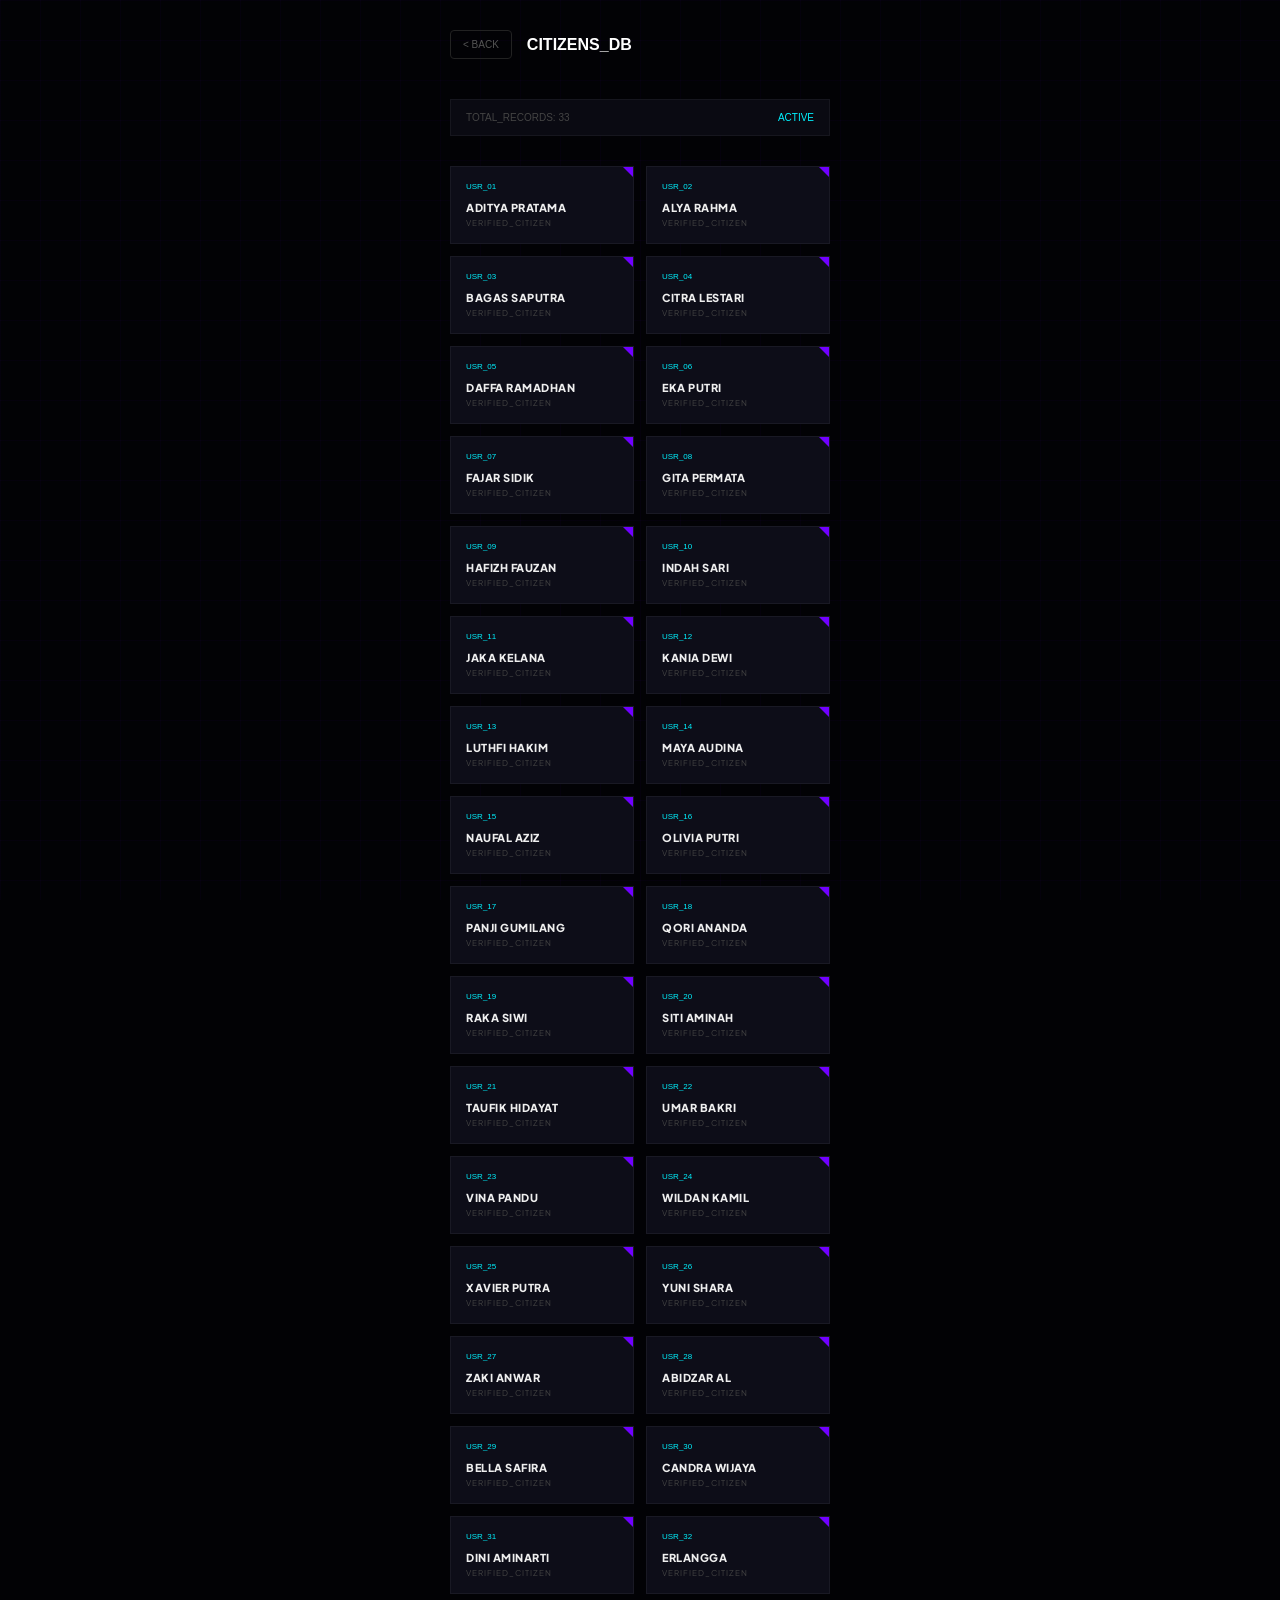
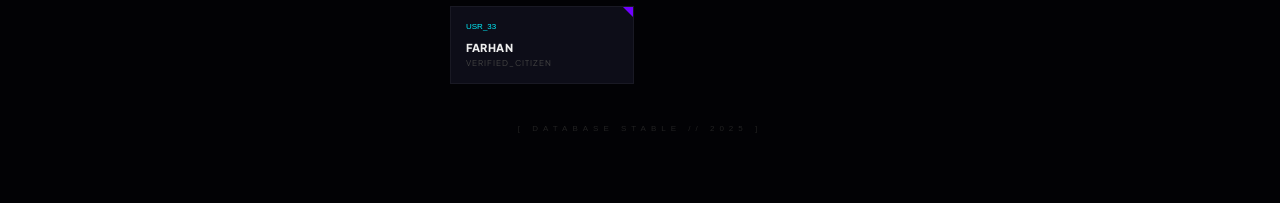
==== murid.html @ 653487ee "Add files via upload" ====
<!DOCTYPE html>
<html lang="id">
<head>
    <meta charset="UTF-8">
    <meta name="viewport" content="width=device-width, initial-scale=1.0">
    <title>HÉAVEN DATABASE - STUDENTS</title>
    <link href="https://fonts.googleapis.com/css2?family=Syncopate:wght@400;700&family=Plus+Jakarta+Sans:wght@300;500;800&display=swap" rel="stylesheet">
    <style>
        :root {
            --primary: #00f2ff;
            --secondary: #7000ff;
            --bg: #020205;
            --surface: #0a0a12;
            --border: rgba(255, 255, 255, 0.05);
        }

        * { box-sizing: border-box; margin: 0; padding: 0; }
        body { 
            background-color: var(--bg); 
            color: #fff; 
            font-family: 'Plus Jakarta Sans', sans-serif;
            display: flex; justify-content: center;
            overflow-x: hidden;
        }

        /* Grid Background */
        body::before {
            content: ""; position: fixed; top: 0; left: 0; width: 100%; height: 100%;
            background: 
                linear-gradient(rgba(112, 0, 255, 0.03) 1px, transparent 1px),
                linear-gradient(90deg, rgba(112, 0, 255, 0.03) 1px, transparent 1px);
            background-size: 40px 40px; z-index: -1;
        }

        .container { width: 100%; max-width: 420px; padding: 30px 20px; }

        /* HEADER NAV */
        .nav-header { display: flex; align-items: center; gap: 15px; margin-bottom: 40px; }
        .back-btn { 
            text-decoration: none; color: #555; font-family: 'Syncopate', sans-serif; 
            font-size: 10px; border: 1px solid #222; padding: 8px 12px; border-radius: 4px;
        }
        .header-title { font-family: 'Syncopate', sans-serif; font-size: 16px; color: #fff; }

        /* SEARCH BAR MOCKUP */
        .search-area {
            background: var(--surface); border: 1px solid var(--border);
            padding: 12px 15px; margin-bottom: 30px; display: flex;
            justify-content: space-between; align-items: center;
        }
        .search-area span { font-size: 10px; color: #444; font-family: 'Syncopate', sans-serif; }

        /* STUDENT GRID */
        .student-grid { display: grid; grid-template-columns: repeat(2, 1fr); gap: 12px; }
        
        .student-card {
            background: #0d0d18; border: 1px solid var(--border);
            padding: 15px; position: relative; overflow: hidden;
        }
        .student-card::after {
            content: ""; position: absolute; top: 0; right: 0;
            width: 0; height: 0; border-style: solid;
            border-width: 0 10px 10px 0; border-color: transparent var(--secondary) transparent transparent;
        }

        .id-num { font-family: 'Syncopate', sans-serif; font-size: 8px; color: var(--primary); margin-bottom: 10px; display: block; }
        .student-name { font-size: 11px; font-weight: 800; text-transform: uppercase; letter-spacing: 0.5px; margin-bottom: 4px; color: #eee; }
        .student-status { font-size: 8px; color: #444; letter-spacing: 1px; text-transform: uppercase; }

        .footer-log { text-align: center; font-family: 'Syncopate', sans-serif; font-size: 8px; color: #222; margin: 40px 0; letter-spacing: 5px; }
        
    </style>
</head>
<body>
    <div class="container">
        
        <div class="nav-header">
            <a href="index.html" class="back-btn">< BACK</a>
            <h1 class="header-title">CITIZENS_DB</h1>
        </div>

        <div class="search-area">
            <span>TOTAL_RECORDS: 33</span>
            <span style="color: var(--primary);">ACTIVE</span>
        </div>

        <div class="student-grid">
            <script>
                const students = [
                    "Aditya Pratama", "Alya Rahma", "Bagas Saputra", "Citra Lestari", 
                    "Daffa Ramadhan", "Eka Putri", "Fajar Sidik", "Gita Permata",
                    "Hafizh Fauzan", "Indah Sari", "Jaka Kelana", "Kania Dewi",
                    "Luthfi Hakim", "Maya Audina", "Naufal Aziz", "Olivia Putri",
                    "Panji Gumilang", "Qori Ananda", "Raka Siwi", "Siti Aminah",
                    "Taufik Hidayat", "Umar Bakri", "Vina Pandu", "Wildan Kamil",
                    "Xavier Putra", "Yuni Shara", "Zaki Anwar", "Abidzar Al",
                    "Bella Safira", "Candra Wijaya", "Dini Aminarti", "Erlangga", "Farhan"
                ];

                const grid = document.querySelector('.student-grid');
                students.forEach((name, index) => {
                    let id = (index + 1).toString().padStart(2, '0');
                    grid.innerHTML += `
                        <div class="student-card">
                            <span class="id-num">USR_${id}</span>
                            <div class="student-name">${name}</div>
                            <div class="student-status">Verified_Citizen</div>
                        </div>
                    `;
                });
            </script>
        </div>

        <p class="footer-log">[ DATABASE STABLE // 2025 ]</p>

    </div>
</body>
</html>
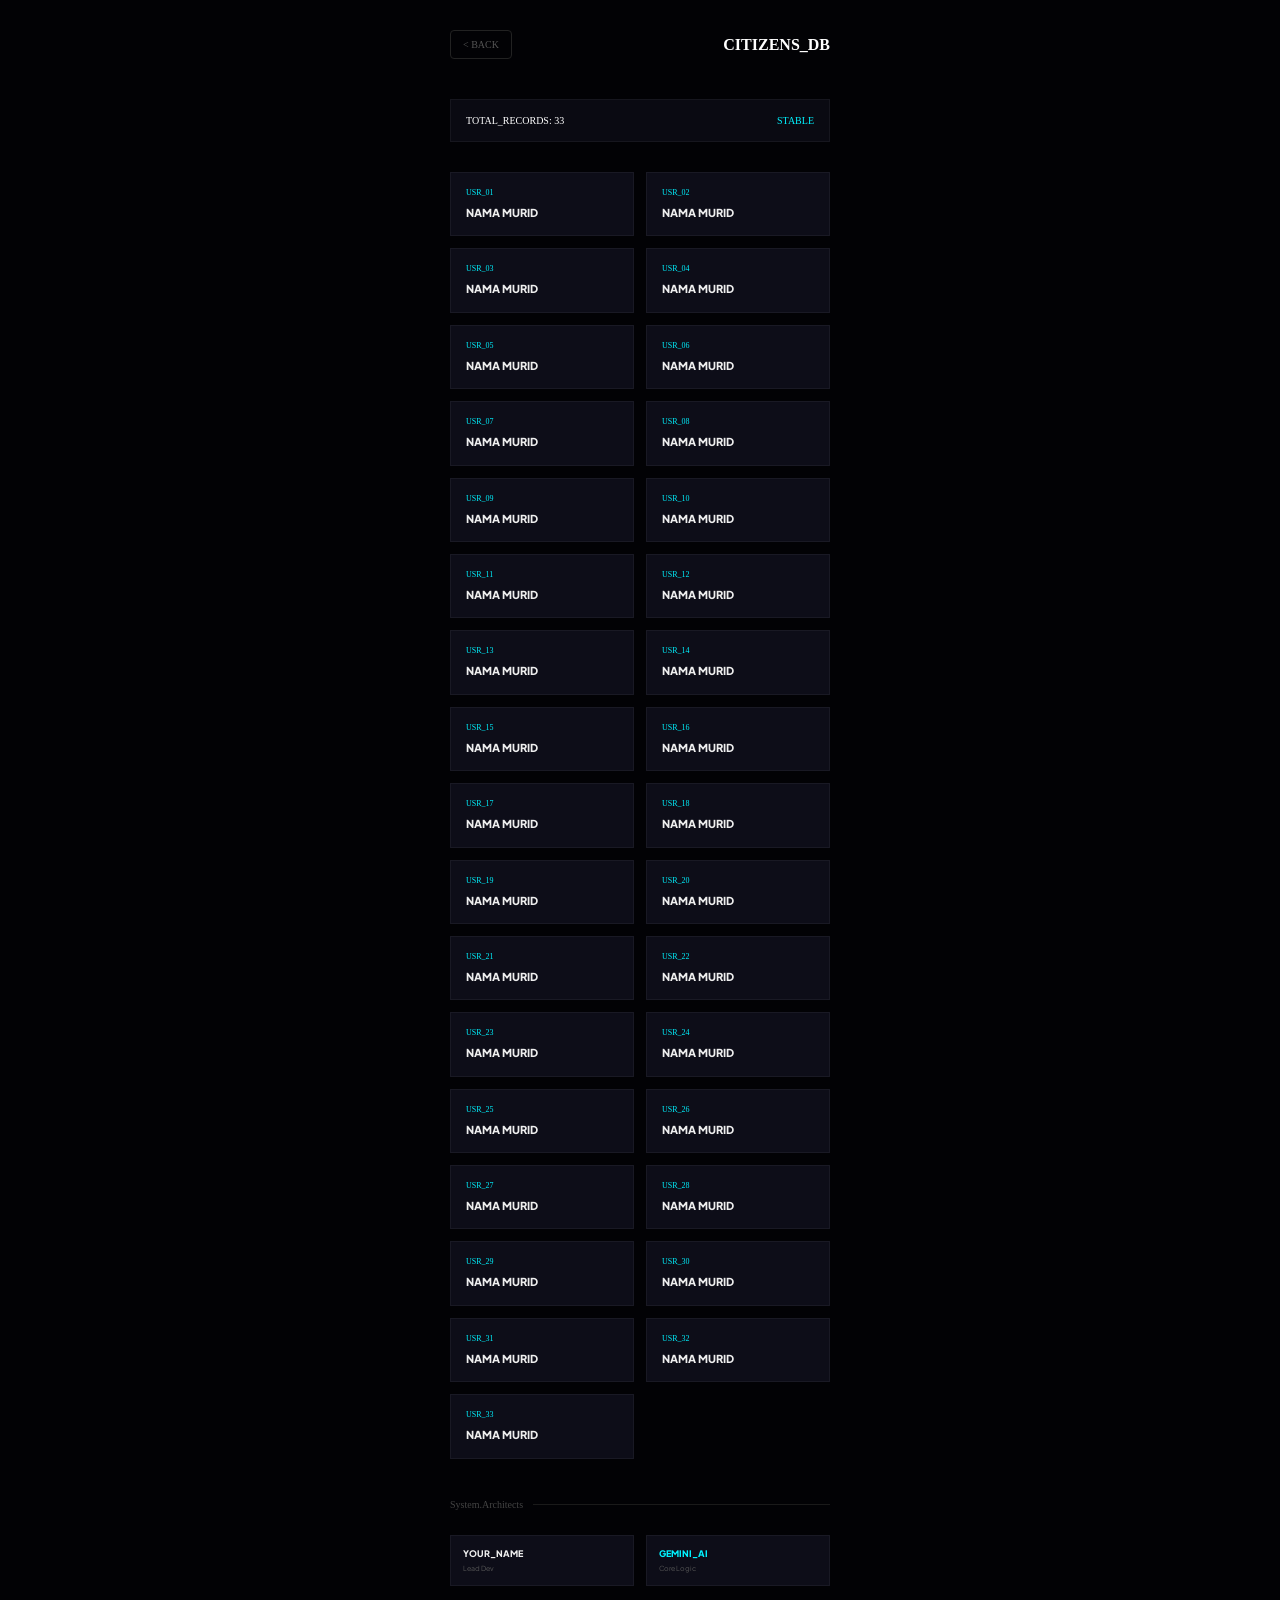
==== commit 82b2e918: "Add files via upload" ====
--- a/murid.html
+++ b/murid.html
@@ -3,116 +3,88 @@
 <head>
     <meta charset="UTF-8">
     <meta name="viewport" content="width=device-width, initial-scale=1.0">
-    <title>HÉAVEN DATABASE - STUDENTS</title>
+    <title>CITIZENS_DB - CORE</title>
     <link href="https://fonts.googleapis.com/css2?family=Syncopate:wght@400;700&family=Plus+Jakarta+Sans:wght@300;500;800&display=swap" rel="stylesheet">
     <style>
-        :root {
-            --primary: #00f2ff;
-            --secondary: #7000ff;
-            --bg: #020205;
-            --surface: #0a0a12;
-            --border: rgba(255, 255, 255, 0.05);
-        }
+        :root { --p: #00f2ff; --s: #7000ff; --bg: #020205; --surf: #0a0a12; --brd: rgba(255, 255, 255, 0.05); }
+        * { box-sizing: border-box; margin: 0; padding: 0; }
+        body { background: var(--bg); color: #fff; font-family: 'Plus Jakarta Sans', sans-serif; display: flex; justify-content: center; min-height: 100vh; }
+        .container { width: 100%; max-width: 420px; padding: 30px 20px; padding-bottom: 50px; }
+        
+        .nav-header { display: flex; align-items: center; justify-content: space-between; margin-bottom: 40px; }
+        .back-btn { text-decoration: none; color: #555; font-family: 'Syncopate'; font-size: 10px; border: 1px solid #222; padding: 8px 12px; border-radius: 4px; transition: 0.3s; }
+        .back-btn:hover { border-color: var(--p); color: var(--p); }
+        .header-title { font-family: 'Syncopate'; font-size: 16px; color: #fff; }
 
-        * { box-sizing: border-box; margin: 0; padding: 0; }
-        body { 
-            background-color: var(--bg); 
-            color: #fff; 
-            font-family: 'Plus Jakarta Sans', sans-serif;
-            display: flex; justify-content: center;
-            overflow-x: hidden;
-        }
-
-        /* Grid Background */
-        body::before {
-            content: ""; position: fixed; top: 0; left: 0; width: 100%; height: 100%;
-            background: 
-                linear-gradient(rgba(112, 0, 255, 0.03) 1px, transparent 1px),
-                linear-gradient(90deg, rgba(112, 0, 255, 0.03) 1px, transparent 1px);
-            background-size: 40px 40px; z-index: -1;
-        }
-
-        .container { width: 100%; max-width: 420px; padding: 30px 20px; }
-
-        /* HEADER NAV */
-        .nav-header { display: flex; align-items: center; gap: 15px; margin-bottom: 40px; }
-        .back-btn { 
-            text-decoration: none; color: #555; font-family: 'Syncopate', sans-serif; 
-            font-size: 10px; border: 1px solid #222; padding: 8px 12px; border-radius: 4px;
-        }
-        .header-title { font-family: 'Syncopate', sans-serif; font-size: 16px; color: #fff; }
-
-        /* SEARCH BAR MOCKUP */
-        .search-area {
-            background: var(--surface); border: 1px solid var(--border);
-            padding: 12px 15px; margin-bottom: 30px; display: flex;
-            justify-content: space-between; align-items: center;
-        }
-        .search-area span { font-size: 10px; color: #444; font-family: 'Syncopate', sans-serif; }
-
-        /* STUDENT GRID */
-        .student-grid { display: grid; grid-template-columns: repeat(2, 1fr); gap: 12px; }
+        .search-area { background: var(--surf); border: 1px solid var(--brd); padding: 15px; margin-bottom: 30px; display: flex; justify-content: space-between; align-items: center; font-family: 'Syncopate'; font-size: 10px; }
         
-        .student-card {
-            background: #0d0d18; border: 1px solid var(--border);
-            padding: 15px; position: relative; overflow: hidden;
-        }
-        .student-card::after {
-            content: ""; position: absolute; top: 0; right: 0;
-            width: 0; height: 0; border-style: solid;
-            border-width: 0 10px 10px 0; border-color: transparent var(--secondary) transparent transparent;
-        }
-
-        .id-num { font-family: 'Syncopate', sans-serif; font-size: 8px; color: var(--primary); margin-bottom: 10px; display: block; }
-        .student-name { font-size: 11px; font-weight: 800; text-transform: uppercase; letter-spacing: 0.5px; margin-bottom: 4px; color: #eee; }
-        .student-status { font-size: 8px; color: #444; letter-spacing: 1px; text-transform: uppercase; }
-
-        .footer-log { text-align: center; font-family: 'Syncopate', sans-serif; font-size: 8px; color: #222; margin: 40px 0; letter-spacing: 5px; }
+        .student-grid { display: grid; grid-template-columns: repeat(2, 1fr); gap: 12px; margin-bottom: 40px; }
+        .student-card { background: #0d0d18; border: 1px solid var(--brd); padding: 15px; position: relative; }
+        .id-num { font-family: 'Syncopate'; font-size: 8px; color: var(--p); margin-bottom: 8px; display: block; }
+        .student-name { font-size: 11px; font-weight: 800; text-transform: uppercase; color: #eee; line-height: 1.4; }
         
+        /* Architects Section */
+        .section-label { font-family: 'Syncopate'; font-size: 10px; color: #444; margin-bottom: 25px; display: flex; align-items: center; gap: 10px; }
+        .section-label::after { content: ""; flex: 1; height: 1px; background: #1a1a1a; }
+        .row-grid { display: grid; grid-template-columns: repeat(2, 1fr); gap: 12px; }
+        .card-sm { background: #0d0d18; border: 1px solid var(--brd); padding: 12px; }
     </style>
 </head>
 <body>
-    <div class="container">
-        
-        <div class="nav-header">
-            <a href="index.html" class="back-btn">< BACK</a>
-            <h1 class="header-title">CITIZENS_DB</h1>
-        </div>
 
-        <div class="search-area">
-            <span>TOTAL_RECORDS: 33</span>
-            <span style="color: var(--primary);">ACTIVE</span>
-        </div>
+<div class="container">
+    <div class="nav-header">
+        <a href="index.html" class="back-btn">< BACK</a>
+        <h1 class="header-title">CITIZENS_DB</h1>
+    </div>
 
-        <div class="student-grid">
-            <script>
-                const students = [
-                    "Aditya Pratama", "Alya Rahma", "Bagas Saputra", "Citra Lestari", 
-                    "Daffa Ramadhan", "Eka Putri", "Fajar Sidik", "Gita Permata",
-                    "Hafizh Fauzan", "Indah Sari", "Jaka Kelana", "Kania Dewi",
-                    "Luthfi Hakim", "Maya Audina", "Naufal Aziz", "Olivia Putri",
-                    "Panji Gumilang", "Qori Ananda", "Raka Siwi", "Siti Aminah",
-                    "Taufik Hidayat", "Umar Bakri", "Vina Pandu", "Wildan Kamil",
-                    "Xavier Putra", "Yuni Shara", "Zaki Anwar", "Abidzar Al",
-                    "Bella Safira", "Candra Wijaya", "Dini Aminarti", "Erlangga", "Farhan"
-                ];
+    <div class="search-area">
+        <span>TOTAL_RECORDS: 33</span>
+        <span style="color: var(--p);">STABLE</span>
+    </div>
 
-                const grid = document.querySelector('.student-grid');
-                students.forEach((name, index) => {
-                    let id = (index + 1).toString().padStart(2, '0');
-                    grid.innerHTML += `
-                        <div class="student-card">
-                            <span class="id-num">USR_${id}</span>
-                            <div class="student-name">${name}</div>
-                            <div class="student-status">Verified_Citizen</div>
-                        </div>
-                    `;
-                });
-            </script>
-        </div>
+    <div class="student-grid">
+        <div class="student-card"><span class="id-num">USR_01</span><div class="student-name">NAMA MURID</div></div>
+        <div class="student-card"><span class="id-num">USR_02</span><div class="student-name">NAMA MURID</div></div>
+        <div class="student-card"><span class="id-num">USR_03</span><div class="student-name">NAMA MURID</div></div>
+        <div class="student-card"><span class="id-num">USR_04</span><div class="student-name">NAMA MURID</div></div>
+        <div class="student-card"><span class="id-num">USR_05</span><div class="student-name">NAMA MURID</div></div>
+        <div class="student-card"><span class="id-num">USR_06</span><div class="student-name">NAMA MURID</div></div>
+        <div class="student-card"><span class="id-num">USR_07</span><div class="student-name">NAMA MURID</div></div>
+        <div class="student-card"><span class="id-num">USR_08</span><div class="student-name">NAMA MURID</div></div>
+        <div class="student-card"><span class="id-num">USR_09</span><div class="student-name">NAMA MURID</div></div>
+        <div class="student-card"><span class="id-num">USR_10</span><div class="student-name">NAMA MURID</div></div>
+        <div class="student-card"><span class="id-num">USR_11</span><div class="student-name">NAMA MURID</div></div>
+        <div class="student-card"><span class="id-num">USR_12</span><div class="student-name">NAMA MURID</div></div>
+        <div class="student-card"><span class="id-num">USR_13</span><div class="student-name">NAMA MURID</div></div>
+        <div class="student-card"><span class="id-num">USR_14</span><div class="student-name">NAMA MURID</div></div>
+        <div class="student-card"><span class="id-num">USR_15</span><div class="student-name">NAMA MURID</div></div>
+        <div class="student-card"><span class="id-num">USR_16</span><div class="student-name">NAMA MURID</div></div>
+        <div class="student-card"><span class="id-num">USR_17</span><div class="student-name">NAMA MURID</div></div>
+        <div class="student-card"><span class="id-num">USR_18</span><div class="student-name">NAMA MURID</div></div>
+        <div class="student-card"><span class="id-num">USR_19</span><div class="student-name">NAMA MURID</div></div>
+        <div class="student-card"><span class="id-num">USR_20</span><div class="student-name">NAMA MURID</div></div>
+        <div class="student-card"><span class="id-num">USR_21</span><div class="student-name">NAMA MURID</div></div>
+        <div class="student-card"><span class="id-num">USR_22</span><div class="student-name">NAMA MURID</div></div>
+        <div class="student-card"><span class="id-num">USR_23</span><div class="student-name">NAMA MURID</div></div>
+        <div class="student-card"><span class="id-num">USR_24</span><div class="student-name">NAMA MURID</div></div>
+        <div class="student-card"><span class="id-num">USR_25</span><div class="student-name">NAMA MURID</div></div>
+        <div class="student-card"><span class="id-num">USR_26</span><div class="student-name">NAMA MURID</div></div>
+        <div class="student-card"><span class="id-num">USR_27</span><div class="student-name">NAMA MURID</div></div>
+        <div class="student-card"><span class="id-num">USR_28</span><div class="student-name">NAMA MURID</div></div>
+        <div class="student-card"><span class="id-num">USR_29</span><div class="student-name">NAMA MURID</div></div>
+        <div class="student-card"><span class="id-num">USR_30</span><div class="student-name">NAMA MURID</div></div>
+        <div class="student-card"><span class="id-num">USR_31</span><div class="student-name">NAMA MURID</div></div>
+        <div class="student-card"><span class="id-num">USR_32</span><div class="student-name">NAMA MURID</div></div>
+        <div class="student-card"><span class="id-num">USR_33</span><div class="student-name">NAMA MURID</div></div>
+    </div>
 
-        <p class="footer-log">[ DATABASE STABLE // 2025 ]</p>
+    <div class="section-label">System.Architects</div>
+    <div class="row-grid">
+        <div class="card-sm"><div class="student-name" style="font-size: 9px;">YOUR_NAME</div><div style="font-size: 7px; color:#555; margin-top:4px;">Lead Dev</div></div>
+        <div class="card-sm"><div class="student-name" style="font-size: 9px; color: var(--p);">GEMINI_AI</div><div style="font-size: 7px; color:#555; margin-top:4px;">Core Logic</div></div>
+    </div>
+</div>
 
-    </div>
 </body>
 </html>
